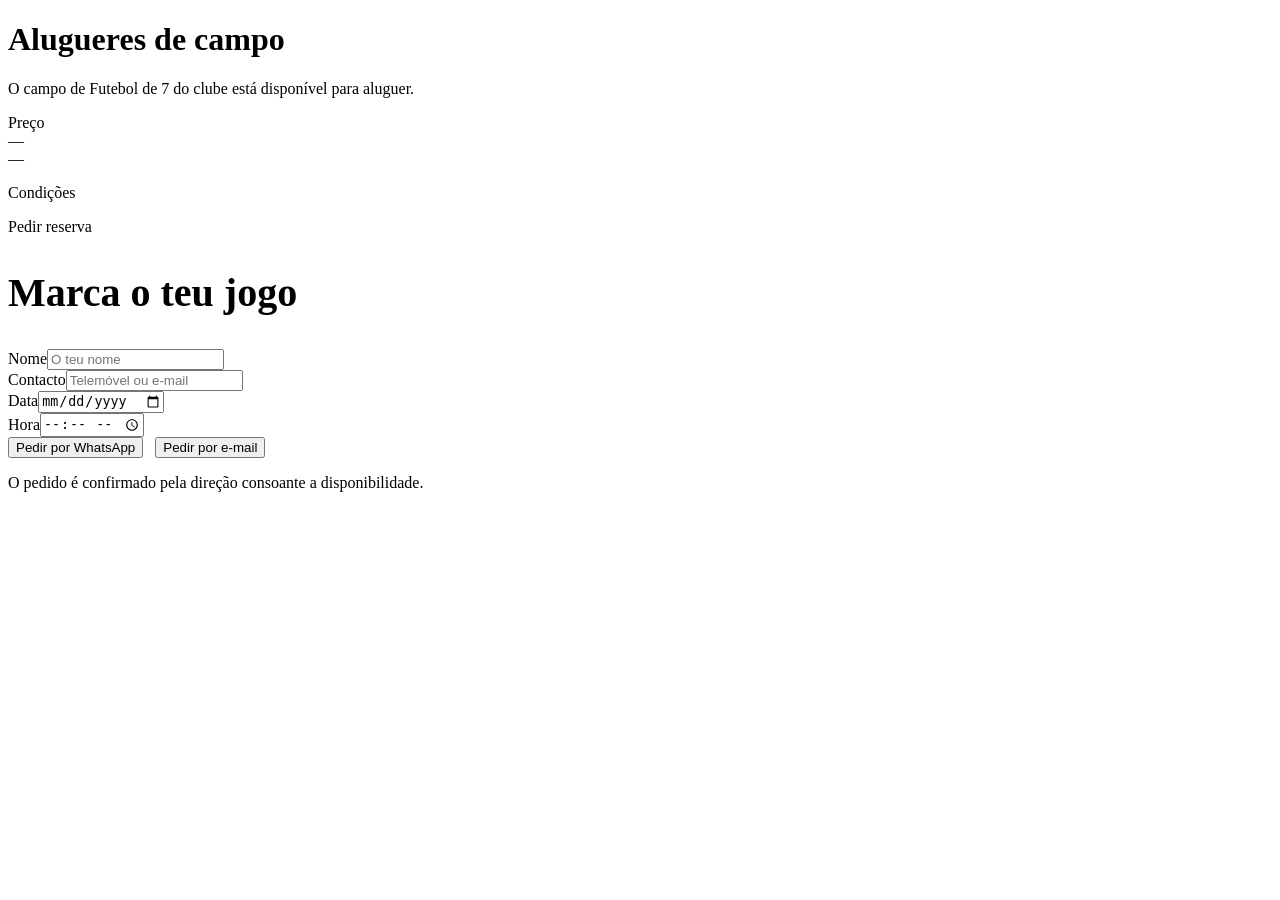
==== alugueres.html @ ec88fad2 "Site inicial do ADC Sanguedo" ====
<!DOCTYPE html>
<html lang="pt-PT">
<head>
<meta charset="UTF-8" />
<meta name="viewport" content="width=device-width, initial-scale=1.0" />
<title>Alugueres de Campo (Fut 7) — ADC Sanguedo</title>
<meta name="description" content="Aluga o campo de Futebol de 7 da ADC Sanguedo. Marca o teu horário." />
<meta http-equiv="Content-Security-Policy" content="default-src 'self'; base-uri 'self'; object-src 'none'; script-src 'self'; style-src 'self' 'unsafe-inline' https://fonts.googleapis.com; font-src 'self' https://fonts.gstatic.com; img-src 'self' data:; connect-src 'self'; form-action 'self'; upgrade-insecure-requests" />
<meta name="referrer" content="strict-origin-when-cross-origin" />
<link rel="preconnect" href="https://fonts.googleapis.com" />
<link rel="preconnect" href="https://fonts.gstatic.com" crossorigin />
<link href="https://fonts.googleapis.com/css2?family=Barlow+Condensed:wght@500;600;700&family=Newsreader:opsz,wght@6..72,400;6..72,500;6..72,600&display=swap" rel="stylesheet" />
<link rel="stylesheet" href="css/style.css" />
</head>
<body data-page="alugueres">
<header data-site-nav></header>
<main>
  <header class="pagehead">
    <div class="bar stripes"></div>
    <div class="wrap"><h1>Alugueres de campo</h1><p id="alugIntro">O campo de Futebol de 7 do clube está disponível para aluguer.</p></div>
  </header>
  <section class="section">
    <div class="wrap">
      <div class="alug">
        <div>
          <div class="alug__price">
            <div class="sub">Preço</div>
            <div class="big" id="alugPreco">—</div>
            <div class="sub" id="alugHorario">—</div>
          </div>
          <p class="eyebrow">Condições</p>
          <ul id="alugCond"></ul>
        </div>
        <div>
          <p class="eyebrow">Pedir reserva</p>
          <h2 class="section-title" style="font-size:clamp(28px,4vw,40px)">Marca o teu jogo</h2>
          <div class="form" style="margin-top:24px">
            <input type="text" id="aHp" name="website" tabindex="-1" autocomplete="off" aria-hidden="true" style="position:absolute;left:-9999px;width:1px;height:1px;opacity:0" />
            <div class="field"><label for="aNome">Nome</label><input id="aNome" maxlength="80" placeholder="O teu nome" /></div>
            <div class="field"><label for="aTel">Contacto</label><input id="aTel" maxlength="40" placeholder="Telemóvel ou e-mail" /></div>
            <div class="row2">
              <div class="field"><label for="aData">Data</label><input type="date" id="aData" /></div>
              <div class="field"><label for="aHora">Hora</label><input type="time" id="aHora" /></div>
            </div>
            <div style="display:flex;flex-wrap:wrap;gap:12px">
              <button class="btn btn--solid" id="alugWa">Pedir por WhatsApp</button>
              <button class="btn btn--ghost" id="alugMail">Pedir por e-mail</button>
            </div>
            <p class="cart__note" style="text-align:left">O pedido é confirmado pela direção consoante a disponibilidade.</p>
          </div>
        </div>
      </div>
    </div>
  </section>
</main>
<footer data-site-footer></footer>
<script src="js/config.js" defer></script>
<script src="js/site.js" defer></script>
<script src="js/pages.js" defer></script>
</body>
</html>
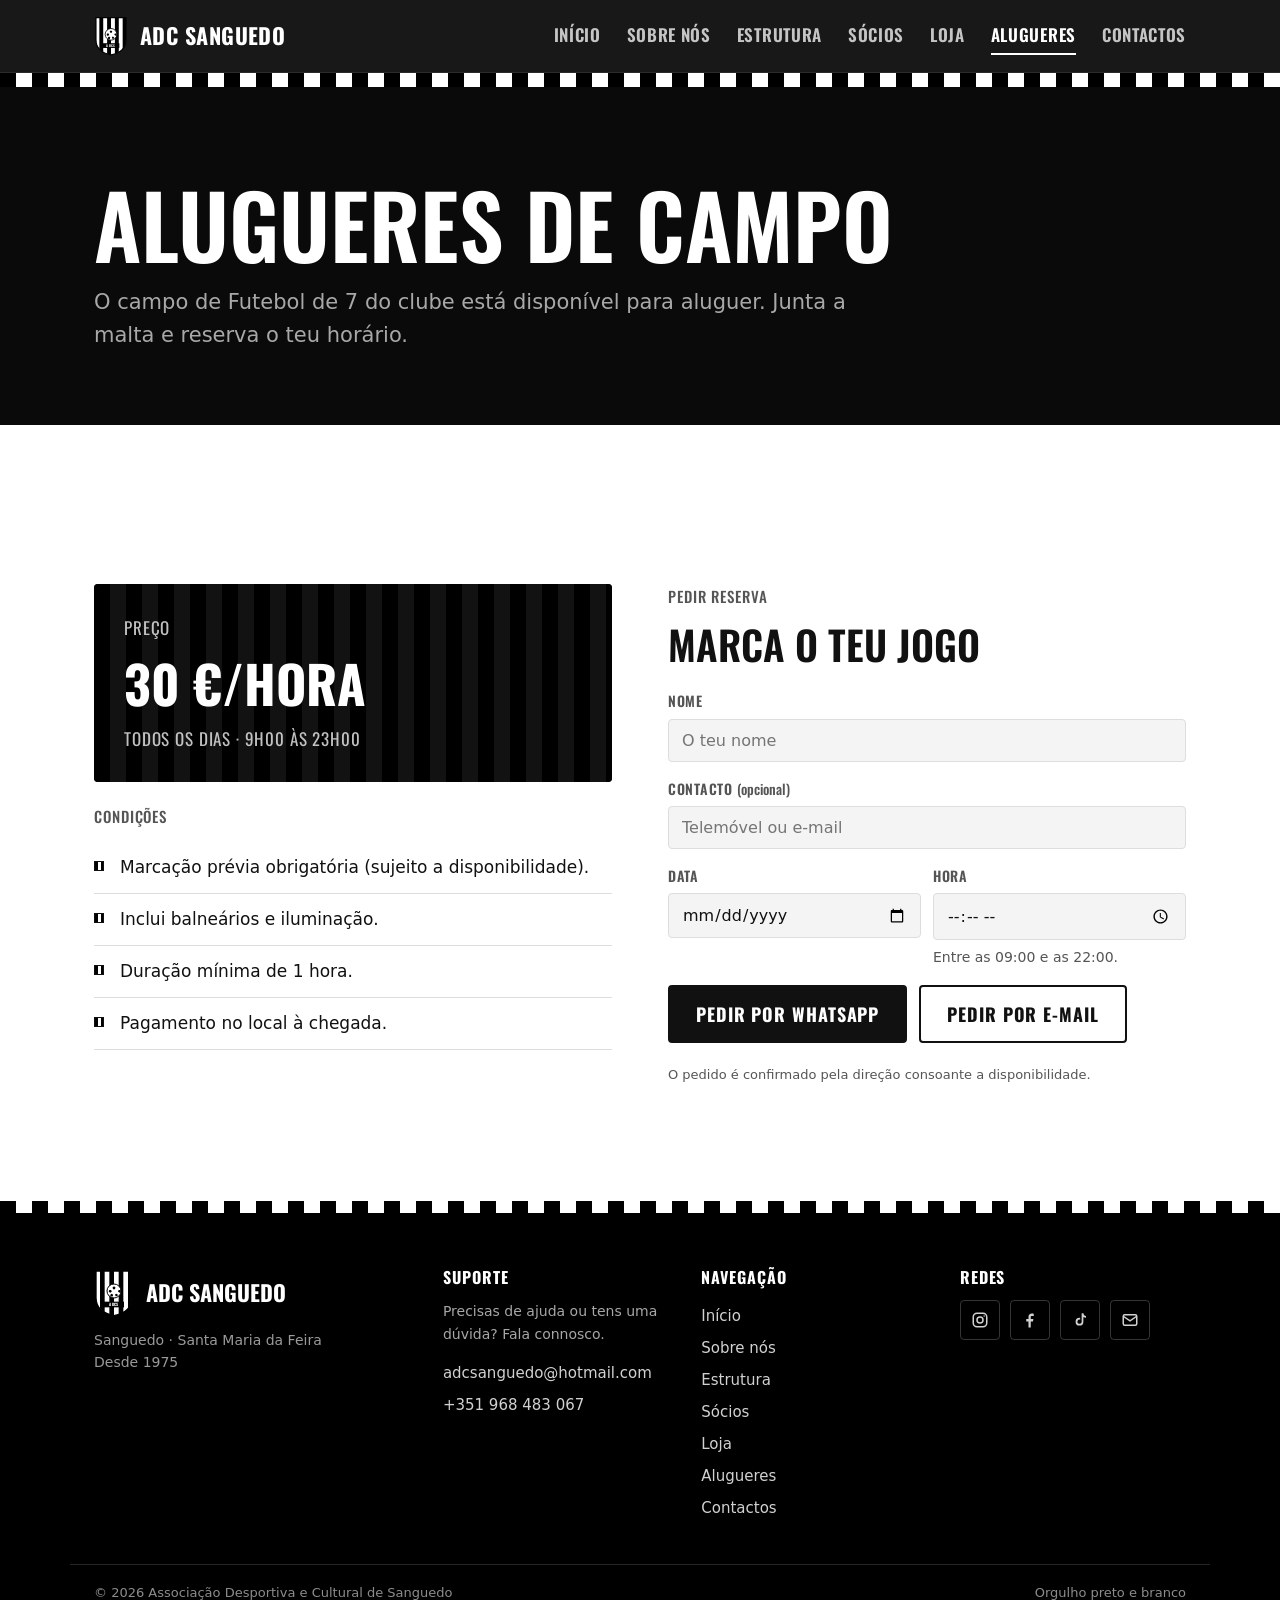
==== commit 77c25e70: "Nova versão do site: correções, página de sócios e visual preto e branco - Corrige bugs: jogos passa" ====
--- a/alugueres.html
+++ b/alugueres.html
@@ -3,19 +3,19 @@
 <head>
 <meta charset="UTF-8" />
 <meta name="viewport" content="width=device-width, initial-scale=1.0" />
-<title>Alugueres de Campo (Fut 7) — ADC Sanguedo</title>
+<title>Alugueres de Campo (Fut 7) | ADC Sanguedo</title>
 <meta name="description" content="Aluga o campo de Futebol de 7 da ADC Sanguedo. Marca o teu horário." />
-<meta http-equiv="Content-Security-Policy" content="default-src 'self'; base-uri 'self'; object-src 'none'; script-src 'self'; style-src 'self' 'unsafe-inline' https://fonts.googleapis.com; font-src 'self' https://fonts.gstatic.com; img-src 'self' data:; connect-src 'self'; form-action 'self'; upgrade-insecure-requests" />
+<meta http-equiv="Content-Security-Policy" content="default-src 'self'; base-uri 'self'; object-src 'none'; script-src 'self'; style-src 'self'; font-src 'self'; img-src 'self' data:; connect-src 'self'; form-action 'self'; upgrade-insecure-requests" />
 <meta name="referrer" content="strict-origin-when-cross-origin" />
-<link rel="preconnect" href="https://fonts.googleapis.com" />
-<link rel="preconnect" href="https://fonts.gstatic.com" crossorigin />
-<link href="https://fonts.googleapis.com/css2?family=Barlow+Condensed:wght@500;600;700&family=Newsreader:opsz,wght@6..72,400;6..72,500;6..72,600&display=swap" rel="stylesheet" />
-<link rel="stylesheet" href="css/style.css" />
+<link rel="icon" href="favicon.svg" type="image/svg+xml" />
+<link rel="preload" href="fonts/oswald-var.woff2" as="font" type="font/woff2" crossorigin />
+<link rel="stylesheet" href="css/style.css?v=11" />
 </head>
 <body data-page="alugueres">
 <header data-site-nav></header>
+<noscript><nav class="nav-nojs" aria-label="Principal"><a href="index.html">Início</a><a href="sobre.html">Sobre nós</a><a href="estrutura.html">Estrutura</a><a href="socios.html">Sócios</a><a href="loja.html">Loja</a><a href="alugueres.html">Alugueres</a><a href="contactos.html">Contactos</a></nav></noscript>
 <main>
-  <header class="pagehead">
+  <header class="pagehead on-dark">
     <div class="bar stripes"></div>
     <div class="wrap"><h1>Alugueres de campo</h1><p id="alugIntro">O campo de Futebol de 7 do clube está disponível para aluguer.</p></div>
   </header>
@@ -23,39 +23,39 @@
     <div class="wrap">
       <div class="alug">
         <div>
-          <div class="alug__price">
+          <div class="alug__price stripes">
             <div class="sub">Preço</div>
-            <div class="big" id="alugPreco">—</div>
-            <div class="sub" id="alugHorario">—</div>
+            <div class="big" id="alugPreco"></div>
+            <div class="sub" id="alugHorario"></div>
           </div>
           <p class="eyebrow">Condições</p>
           <ul id="alugCond"></ul>
         </div>
         <div>
           <p class="eyebrow">Pedir reserva</p>
-          <h2 class="section-title" style="font-size:clamp(28px,4vw,40px)">Marca o teu jogo</h2>
-          <div class="form" style="margin-top:24px">
-            <input type="text" id="aHp" name="website" tabindex="-1" autocomplete="off" aria-hidden="true" style="position:absolute;left:-9999px;width:1px;height:1px;opacity:0" />
-            <div class="field"><label for="aNome">Nome</label><input id="aNome" maxlength="80" placeholder="O teu nome" /></div>
-            <div class="field"><label for="aTel">Contacto</label><input id="aTel" maxlength="40" placeholder="Telemóvel ou e-mail" /></div>
+          <h2 class="section-title section-title--sm">Marca o teu jogo</h2>
+          <form class="form form--gap" id="alugForm">
+            <div class="field"><label for="aNome">Nome</label><input id="aNome" maxlength="80" autocomplete="name" placeholder="O teu nome" required /></div>
+            <div class="field"><label for="aTel">Contacto <span class="opt">(opcional)</span></label><input id="aTel" maxlength="40" autocomplete="tel" placeholder="Telemóvel ou e-mail" /></div>
             <div class="row2">
-              <div class="field"><label for="aData">Data</label><input type="date" id="aData" /></div>
-              <div class="field"><label for="aHora">Hora</label><input type="time" id="aHora" /></div>
+              <div class="field"><label for="aData">Data</label><input type="date" id="aData" required /></div>
+              <div class="field"><label for="aHora">Hora</label><input type="time" id="aHora" aria-describedby="aHoraAjuda" required /><small class="field__help" id="aHoraAjuda"></small></div>
             </div>
-            <div style="display:flex;flex-wrap:wrap;gap:12px">
-              <button class="btn btn--solid" id="alugWa">Pedir por WhatsApp</button>
-              <button class="btn btn--ghost" id="alugMail">Pedir por e-mail</button>
+            <div class="form__btns">
+              <button type="submit" class="btn btn--solid" value="whatsapp">Pedir por WhatsApp</button>
+              <button type="submit" class="btn btn--ghost" value="email">Pedir por e-mail</button>
             </div>
-            <p class="cart__note" style="text-align:left">O pedido é confirmado pela direção consoante a disponibilidade.</p>
-          </div>
+            <p class="form__msg" id="alugMsg" role="status" hidden></p>
+            <p class="cart__note form__note">O pedido é confirmado pela direção consoante a disponibilidade.</p>
+          </form>
         </div>
       </div>
     </div>
   </section>
 </main>
 <footer data-site-footer></footer>
-<script src="js/config.js" defer></script>
-<script src="js/site.js" defer></script>
-<script src="js/pages.js" defer></script>
+<script src="js/config.js?v=11" defer></script>
+<script src="js/site.js?v=11" defer></script>
+<script src="js/pages.js?v=11" defer></script>
 </body>
 </html>
--- a/css/style.css
+++ b/css/style.css
@@ -0,0 +1,486 @@
+/* ============================================================
+   0. FONTES
+   ============================================================ */
+@font-face {
+  font-family: "Oswald"; font-style: normal; font-weight: 200 700; font-display: swap;
+  src: url(../fonts/oswald-var.woff2) format("woff2-variations"),
+       url(../fonts/oswald-var.woff2) format("woff2");
+}
+
+/* ============================================================
+   1. CORES E LETRAS  (muda aqui as cores do clube)
+   ============================================================ */
+:root {
+  --bg:        #FFFFFF;   /* fundo da página */
+  --surface:   #F4F4F4;   /* secções alternadas e campos */
+  --fg:        #111111;   /* texto principal */
+  --muted:     #555555;   /* texto secundário */
+  --line:      #DDDDDD;   /* linhas finas */
+  --stripe-a:  #000000;   /* lista escura */
+  --stripe-b:  #FFFFFF;   /* lista clara */
+  --band:      #000000;   /* faixas pretas */
+  --band-fg:   #FFFFFF;   /* texto sobre faixa preta */
+  --ink:       #0A0A0A;   /* blocos pretos (menu, topo, destaques) — iguais no modo escuro */
+  --ink-2:     #171717;
+  --ink-fg:    #FFFFFF;
+  --ink-muted: #A8A8A8;
+  --ink-line:  #2C2C2C;
+  --radius:    4px;
+  --maxw:      1140px;
+  --font-head: "Oswald", "Arial Narrow", Arial, sans-serif;
+  --font-body: system-ui, -apple-system, "Segoe UI", Roboto, "Helvetica Neue", Arial, sans-serif;
+  color-scheme: light dark;
+}
+/* Modo escuro */
+@media (prefers-color-scheme: dark) {
+  :root:not([data-theme="light"]) {
+    --bg: #111111; --surface: #1B1B1B; --fg: #F2F2F2; --muted: #AAAAAA;
+    --line: #2E2E2E; --stripe-a: #F2F2F2; --stripe-b: #1B1B1B;
+    --band: #F2F2F2; --band-fg: #111111;
+  }
+}
+:root[data-theme="dark"] {
+  --bg: #111111; --surface: #1B1B1B; --fg: #F2F2F2; --muted: #AAAAAA;
+  --line: #2E2E2E; --stripe-a: #F2F2F2; --stripe-b: #1B1B1B;
+  --band: #F2F2F2; --band-fg: #111111;
+}
+
+/* ============================================================
+   2. BASE
+   ============================================================ */
+*, *::before, *::after { box-sizing: border-box; }
+html { scroll-behavior: smooth; scroll-padding-top: 76px; }
+body {
+  margin: 0;
+  background: var(--bg);
+  color: var(--fg);
+  font-family: var(--font-body);
+  font-size: 17px;
+  line-height: 1.6;
+  -webkit-font-smoothing: antialiased;
+}
+img { max-width: 100%; display: block; }
+a { color: inherit; }
+[hidden] { display: none !important; }
+h1, h2, h3 {
+  font-family: var(--font-head);
+  font-weight: 600;
+  line-height: 1.1;
+  margin: 0;
+}
+.wrap { max-width: var(--maxw); margin: 0 auto; padding: 0 24px; }
+.section { padding: clamp(64px, 9vw, 120px) 0; }
+.section--alt { background: var(--surface); }
+.section--alt .spon, .section--alt .social-tile { background: var(--bg); }
+.eyebrow {
+  font-family: var(--font-head);
+  font-weight: 500; font-size: 15px; letter-spacing: .06em;
+  text-transform: uppercase; color: var(--muted); margin: 0 0 14px;
+}
+.section-title { font-size: clamp(34px, 5.5vw, 62px); text-transform: uppercase; }
+.section-title--sm { font-size: clamp(28px, 4vw, 40px); }
+.lead { font-size: clamp(19px, 2.2vw, 22px); color: var(--muted); max-width: 62ch; }
+.lead--gap { margin-top: 18px; }
+
+/* Motivo de listas reutilizável */
+.stripes {
+  background-image: repeating-linear-gradient(
+    90deg, var(--stripe-a) 0 var(--sw,18px),
+    var(--stripe-b) var(--sw,18px) calc(var(--sw,18px)*2));
+}
+
+/* ============================================================
+   3. NAVEGAÇÃO
+   ============================================================ */
+.nav {
+  position: sticky; top: 0; z-index: 50;
+  background: color-mix(in srgb, var(--bg) 88%, transparent);
+  backdrop-filter: blur(10px);
+  border-bottom: 1px solid var(--line);
+}
+.nav__in { display: flex; align-items: center; gap: 20px; height: 72px; }
+.brand { display: flex; align-items: center; gap: 12px; text-decoration: none; margin-right: auto; }
+.brand svg, .brand img { width: 34px; height: 40px; flex: none; object-fit: contain; }
+.brand b { font-family: var(--font-head); font-weight: 700; font-size: 22px; letter-spacing: .02em; text-transform: uppercase; }
+.nav__links { display: flex; gap: 26px; }
+.nav__links a {
+  font-family: var(--font-head); font-weight: 600;
+  font-size: 17px; letter-spacing: .04em; text-transform: uppercase;
+  text-decoration: none; color: var(--fg); opacity: .8;
+  padding: 4px 0; border-bottom: 2px solid transparent; transition: .18s;
+}
+.nav__links a:hover, .nav__links a.is-active { opacity: 1; border-color: var(--fg); }
+.nav__cart {
+  font-family: var(--font-head); font-weight: 600; font-size: 16px;
+  text-transform: uppercase; letter-spacing: .04em;
+  background: var(--fg); color: var(--bg); border: none; cursor: pointer;
+  padding: 9px 16px; border-radius: var(--radius); display: inline-flex; gap: 8px; align-items: center;
+}
+.nav__cart span:last-child { background: var(--bg); color: var(--fg); border-radius: 99px; min-width: 20px; height: 20px; font-size: 13px; display: grid; place-items: center; padding: 0 5px; }
+.nav__burger { display: none; background: none; border: none; color: var(--fg); cursor: pointer; padding: 6px; }
+
+/* Menu de recurso para quem tem o JavaScript desligado */
+.nav-nojs { display: flex; flex-wrap: wrap; gap: 8px 22px; padding: 16px 24px; border-bottom: 1px solid var(--line); font-family: var(--font-head); font-weight: 600; text-transform: uppercase; }
+
+/* ============================================================
+   4. HERO
+   ============================================================ */
+.hero { position: relative; overflow: hidden; border-bottom: 1px solid var(--line); }
+/* As listas ocupam toda a margem esquerda; o texto começa alinhado com o menu e as secções.
+   (50% - 546px = início do conteúdo do .wrap; menos os 64px de margem do texto) */
+.hero__grid { display: grid; grid-template-columns: max(300px, calc(50% - 610px)) 1fr; min-height: min(78vh, 680px); }
+.hero__crest {
+  position: relative; display: grid; place-items: center;
+  --sw: 22px; overflow: hidden;
+}
+.hero__crest > span { width: 100%; display: grid; place-items: center; }
+.hero__crest::after { content:""; position:absolute; inset:0; background: color-mix(in srgb, var(--stripe-a) 12%, transparent); }
+.hero__crest svg, .hero__crest img { width: 62%; max-width: 200px; height: auto; position: relative; z-index: 1; filter: drop-shadow(0 10px 30px rgba(0,0,0,.35)); }
+.hero__body { display: flex; flex-direction: column; justify-content: center; padding: clamp(32px, 6vw, 80px) 24px clamp(32px, 6vw, 80px) 64px; }
+.hero__kicker { font-family:var(--font-head); font-weight:600; letter-spacing:.06em; text-transform:uppercase; color:var(--muted); font-size:15px; margin-bottom:18px; }
+.hero h1 { font-size: clamp(40px, 8.5vw, 104px); text-transform: uppercase; }
+.hero h1 .l1 { display:block; font-weight:600; font-size:.44em; letter-spacing:.03em; color:var(--muted); }
+.hero h1 .l2 { display:block; }
+.hero__meta { margin: 26px 0 32px; display:flex; flex-wrap:wrap; gap: 10px 28px; font-family:var(--font-head); font-weight:600; text-transform:uppercase; letter-spacing:.05em; font-size:17px; }
+.hero__meta i { color: var(--muted); font-style: normal; }
+.hero__cta { display:flex; flex-wrap:wrap; gap:14px; }
+.btn {
+  font-family:var(--font-head); font-weight:700; font-size:18px;
+  text-transform:uppercase; letter-spacing:.05em; cursor:pointer;
+  padding:14px 26px; border-radius: var(--radius); text-decoration:none; display:inline-block; border:2px solid var(--fg); transition:.18s;
+}
+.btn--solid { background:var(--fg); color:var(--bg); }
+.btn--solid:hover { background:transparent; color:var(--fg); }
+.btn--ghost { background:transparent; color:var(--fg); }
+.btn--ghost:hover { background:var(--fg); color:var(--bg); }
+.btn:disabled { opacity:.4; cursor:not-allowed; pointer-events:none; }
+
+/* ============================================================
+   5. CARTÕES E VALORES
+   ============================================================ */
+.statcard { border:1px solid var(--line); border-radius:var(--radius); padding:28px; background:var(--bg); }
+.statcard + .statcard { margin-top:18px; }
+.statcard .n { font-family:var(--font-head); font-weight:700; font-size:54px; line-height:1; }
+.statcard .k { color:var(--muted); font-size:16px; margin-top:6px; }
+.values { list-style:none; padding:0; margin: 40px 0 0; display:grid; gap:2px; }
+.values li { display:flex; gap:16px; padding:18px 0; border-top:1px solid var(--line); }
+.values li:last-child { border-bottom:1px solid var(--line); }
+.values b { font-family:var(--font-head); font-weight:700; text-transform:uppercase; letter-spacing:.03em; min-width:130px; }
+
+/* ============================================================
+   6. LOJA
+   ============================================================ */
+.shop__grid { display:grid; grid-template-columns: repeat(auto-fit, minmax(280px,1fr)); gap:28px; margin-top:44px; }
+.product { border:1px solid var(--line); border-radius:var(--radius); overflow:hidden; background:var(--bg); display:flex; flex-direction:column; }
+.product__img { aspect-ratio: 4/3; background: color-mix(in srgb, var(--fg) 5%, var(--bg)); display:grid; place-items:center; border-bottom:1px solid var(--line); }
+.product__img svg { width:56%; height:auto; }
+.product__img img { width:100%; height:100%; object-fit:cover; }
+.product__b { padding:22px; display:flex; flex-direction:column; gap:14px; flex:1; }
+.product__b h3 { font-size:26px; text-transform:uppercase; }
+.product__b .desc { color:var(--muted); font-size:16px; margin:0; }
+.product__price { font-family:var(--font-head); font-weight:700; font-size:30px; }
+.field { display:flex; flex-direction:column; gap:6px; }
+.field label { font-family:var(--font-head); font-weight:600; text-transform:uppercase; letter-spacing:.05em; font-size:14px; color:var(--muted); }
+.field label .opt { text-transform:none; letter-spacing:0; font-weight:500; }
+.field__help { color:var(--muted); font-size:14px; }
+select, input, textarea {
+  font-family:inherit; font-size:16px; color:var(--fg);
+  background:var(--surface); border:1px solid var(--line); border-radius:var(--radius); padding:11px 13px; width:100%;
+}
+select:focus, input:focus, textarea:focus { outline:2px solid var(--fg); outline-offset:1px; border-color:var(--fg); }
+.row2 { display:grid; grid-template-columns:1fr 1fr; gap:12px; }
+.perso { border-top:1px dashed var(--line); padding-top:14px; }
+.product .btn { width:100%; text-align:center; margin-top:auto; }
+
+/* Carrinho (gaveta lateral) */
+.overlay { position:fixed; inset:0; background:rgba(0,0,0,.5); opacity:0; visibility:hidden; transition:.25s; z-index:80; }
+.overlay.open { opacity:1; visibility:visible; }
+.cart {
+  position:fixed; top:0; right:0; height:100%; width:min(420px,100%); background:var(--bg);
+  z-index:90; transform:translateX(100%); visibility:hidden; transition:transform .3s cubic-bezier(.4,0,.2,1), visibility .3s;
+  display:flex; flex-direction:column; box-shadow:-20px 0 50px rgba(0,0,0,.2);
+}
+.cart.open { transform:translateX(0); visibility:visible; transition:transform .3s cubic-bezier(.4,0,.2,1), visibility 0s; }
+.cart__head { --sw:14px; color:var(--band-fg); padding:22px 24px; display:flex; justify-content:space-between; align-items:center; position:relative; }
+.cart__head::before { content:""; position:absolute; inset:0; background:var(--band); opacity:.92; }
+.cart__head h2, .cart__head button { position:relative; z-index:1; color:var(--band-fg); }
+.cart__head h2 { font-size:24px; text-transform:uppercase; }
+.cart__head button { background:none; border:none; cursor:pointer; font-size:20px; padding:4px 8px; }
+.cart__items { flex:1; overflow-y:auto; padding:10px 24px; }
+.cart__empty { color:var(--muted); text-align:center; padding:60px 20px; }
+.citem { display:flex; gap:14px; padding:18px 0; border-bottom:1px solid var(--line); }
+.citem__thumb { width:56px; height:56px; flex:none; border:1px solid var(--line); border-radius:var(--radius); display:grid; place-items:center; overflow:hidden; }
+.citem__thumb svg { width:80%; }
+.citem__thumb img { width:100%; height:100%; object-fit:cover; }
+.citem__info { flex:1; font-size:15px; }
+.citem__info b { font-family:var(--font-head); font-size:18px; text-transform:uppercase; display:block; }
+.citem__info span { color:var(--muted); }
+.citem__x { background:none; border:none; color:var(--muted); cursor:pointer; font-size:20px; align-self:flex-start; }
+.cart__foot { border-top:1px solid var(--line); padding:22px 24px; }
+.cart__total { display:flex; justify-content:space-between; align-items:baseline; margin-bottom:16px; font-family:var(--font-head); text-transform:uppercase; }
+.cart__total b { font-size:30px; }
+.cart__foot .btn { display:block; width:100%; text-align:center; margin-bottom:10px; }
+.cart__note { font-size:13px; color:var(--muted); text-align:center; margin:6px 0 0; }
+
+/* ============================================================
+   7. CALENDÁRIO
+   ============================================================ */
+.fixtures { border:1px solid var(--line); border-radius:var(--radius); overflow:hidden; }
+.fx { display:grid; grid-template-columns: 78px 1fr auto; gap:18px; align-items:center; padding:18px 22px; border-top:1px solid var(--line); }
+.fx:first-child { border-top:none; }
+.fixtures__more { margin-top:20px; }
+.fx--empty { display:block; margin:0; color:var(--muted); }
+.fx__date { text-align:center; font-family:var(--font-head); line-height:1; }
+.fx__date .d { font-weight:700; font-size:30px; }
+.fx__date .m { text-transform:uppercase; color:var(--muted); font-size:14px; letter-spacing:.08em; }
+.fx__main b { font-family:var(--font-head); font-weight:700; font-size:21px; text-transform:uppercase; display:block; }
+.fx__main span { color:var(--muted); font-size:15px; }
+.fx__ha { font-family:var(--font-head); font-weight:700; text-transform:uppercase; font-size:14px; letter-spacing:.06em; padding:5px 12px; border-radius:99px; border:1.5px solid var(--fg); }
+.fx__ha.casa { background:var(--fg); color:var(--bg); }
+
+/* ============================================================
+   8. CONTACTOS E FORMULÁRIOS
+   ============================================================ */
+.contact__grid { display:grid; grid-template-columns:1fr 1fr; gap:clamp(32px,5vw,64px); }
+.info__row { display:flex; gap:16px; padding:20px 0; border-bottom:1px solid var(--line); }
+.info__row:first-of-type { border-top:1px solid var(--line); }
+.info__row .k { font-family:var(--font-head); font-weight:700; text-transform:uppercase; letter-spacing:.04em; min-width:120px; color:var(--muted); }
+.info__row a { color:var(--fg); text-decoration:none; border-bottom:1px solid var(--fg); }
+.socials { display:flex; gap:14px; margin-top:26px; }
+.socials a { width:44px; height:44px; border:1px solid var(--line); border-radius:var(--radius); display:grid; place-items:center; color:var(--fg); transition:.18s; }
+.socials a svg { width:22px; height:22px; }
+.socials a:hover { background:var(--fg); color:var(--bg); }
+.form { display:grid; gap:16px; }
+.form--gap { margin-top:24px; }
+.form__btns { display:flex; flex-wrap:wrap; gap:12px; }
+.form__note { text-align:left; }
+.form__msg { margin:0; padding:12px 14px; border-left:3px solid var(--fg); background:var(--surface); font-size:15px; }
+.form__msg a { color:var(--fg); }
+
+/* ============================================================
+   9. RODAPÉ
+   ============================================================ */
+.footer { background:var(--band); color:var(--band-fg); }
+.footer__top { --sw:16px; height:12px; }
+.footer small { color:color-mix(in srgb, var(--band-fg) 60%, transparent); font-size:14px; }
+.footer__grid { display:grid; grid-template-columns:1.4fr 1fr 1fr 1fr; gap:32px; padding-top:56px; padding-bottom:40px; }
+.footer__col h2 { font-family:var(--font-head); font-weight:700; text-transform:uppercase; letter-spacing:.06em; font-size:16px; margin:0 0 14px; color:var(--band-fg); }
+.footer__col a { display:block; color:var(--band-fg); text-decoration:none; opacity:.82; padding:4px 0; font-size:15px; }
+.footer__col a:hover { opacity:1; }
+.footer__help { color:color-mix(in srgb,var(--band-fg) 65%,transparent); font-size:14px; margin:0 0 12px; }
+.footer__brand { display:flex; align-items:center; gap:12px; }
+.footer__brand svg, .footer__brand img { width:40px; height:auto; }
+.footer__brand b { font-family:var(--font-head); font-size:22px; text-transform:uppercase; }
+.footer__brand-col small { color:color-mix(in srgb,var(--band-fg) 60%,transparent); display:block; margin-top:12px; }
+.footer__social { display:flex; gap:10px; }
+.footer__social a { width:40px; height:40px; border:1px solid color-mix(in srgb,var(--band-fg) 25%,transparent); border-radius:var(--radius); display:grid; place-items:center; padding:0; }
+.footer__social svg { width:18px; height:18px; }
+.footer__bar { display:flex; justify-content:space-between; gap:12px; padding-top:18px; padding-bottom:18px; border-top:1px solid color-mix(in srgb,var(--band-fg) 15%,transparent); }
+.footer__bar small { color:color-mix(in srgb,var(--band-fg) 55%,transparent); font-size:13px; }
+
+/* ============================================================
+   10. PÁGINAS INTERIORES
+   ============================================================ */
+/* Cabeçalho das páginas interiores */
+.pagehead { border-bottom:1px solid var(--line); position:relative; overflow:hidden; }
+.pagehead .wrap { padding-top:clamp(48px,7vw,88px); padding-bottom:clamp(40px,6vw,72px); position:relative; z-index:1; }
+.pagehead .bar { height:14px; --sw:16px; }
+.pagehead h1 { font-size:clamp(40px,8vw,88px); text-transform:uppercase; }
+.pagehead p { color:var(--muted); max-width:60ch; margin:14px 0 0; font-size:clamp(18px,2.2vw,21px); }
+
+/* Home: história curta */
+.home-hist { display:grid; grid-template-columns:1.3fr 1fr; gap:clamp(32px,5vw,64px); align-items:center; }
+.home-hist .more { margin-top:22px; }
+
+/* PATROCÍNIOS */
+.spon-grid { display:grid; grid-template-columns:repeat(auto-fill,minmax(200px,1fr)); gap:18px; margin-top:40px; }
+.spon { border:1px solid var(--line); border-radius:var(--radius); min-height:120px; display:grid; place-items:center; text-align:center; padding:24px; text-decoration:none; color:var(--fg); background:var(--bg); transition:.18s; }
+.spon:hover { border-color:var(--fg); }
+.spon__logo { max-width:100%; max-height:72px; width:auto; object-fit:contain; }
+.spon__name { font-family:var(--font-head); font-weight:600; text-transform:uppercase; letter-spacing:.04em; font-size:18px; }
+.spon--empty { border-style:dashed; color:var(--muted); }
+.spon--cta { --sw:14px; color:var(--band-fg); position:relative; overflow:hidden; border:none; }
+.spon--cta::before { content:""; position:absolute; inset:0; background:var(--band); opacity:.92; }
+.spon--cta .spon__name { position:relative; z-index:1; color:var(--band-fg); }
+
+/* REDES */
+.social-grid { display:grid; grid-template-columns:repeat(4,1fr); gap:16px; margin-top:40px; }
+.social-tile { border:1px solid var(--line); border-radius:var(--radius); padding:26px 16px; display:flex; flex-direction:column; align-items:center; gap:12px; text-decoration:none; color:var(--fg); background:var(--bg); transition:.18s; }
+.social-tile:hover { border-color:var(--fg); transform:translateY(-2px); }
+.social-tile svg { width:30px; height:30px; }
+.social-tile span { font-family:var(--font-head); font-weight:600; text-transform:uppercase; letter-spacing:.05em; }
+
+/* ESTRUTURA */
+.partnav { display:flex; flex-wrap:wrap; gap:10px; margin-top:36px; }
+.partnav a { font-family:var(--font-head); font-weight:600; text-transform:uppercase; letter-spacing:.04em; text-decoration:none; color:var(--fg); border:1.5px solid var(--fg); border-radius:99px; padding:8px 18px; transition:.18s; }
+.partnav a:hover { background:var(--fg); color:var(--bg); }
+.part { padding-top:clamp(48px,7vw,80px); }
+.part__num { font-family:var(--font-head); font-weight:700; color:var(--muted); letter-spacing:.06em; text-transform:uppercase; font-size:15px; }
+.part h2 { font-size:clamp(32px,5vw,54px); text-transform:uppercase; margin:6px 0 14px; }
+.part__sub { text-transform:uppercase; margin:40px 0 6px; }
+.esc-grid { display:grid; grid-template-columns:repeat(auto-fill,minmax(150px,1fr)); gap:14px; margin-top:28px; }
+.esc { border:1px solid var(--line); border-radius:var(--radius); padding:20px; background:var(--bg); }
+.esc b { font-family:var(--font-head); font-weight:700; font-size:22px; text-transform:uppercase; display:block; }
+.esc span { color:var(--muted); font-family:var(--font-head); letter-spacing:.05em; }
+.facto-grid { display:grid; grid-template-columns:repeat(auto-fit,minmax(200px,1fr)); gap:16px; margin-top:24px; }
+.facto { border:1px solid var(--line); border-radius:var(--radius); padding:22px; background:var(--bg); }
+.facto .k { font-family:var(--font-head); font-weight:600; text-transform:uppercase; letter-spacing:.05em; color:var(--muted); font-size:14px; display:block; margin-bottom:6px; }
+.facto .v { font-family:var(--font-head); font-weight:700; font-size:21px; }
+
+/* ALUGUERES */
+.alug { display:grid; grid-template-columns:1fr 1fr; gap:clamp(32px,5vw,56px); margin-top:44px; align-items:start; }
+.alug__price { --sw:16px; color:var(--band-fg); position:relative; overflow:hidden; border-radius:var(--radius); padding:30px; margin-bottom:22px; }
+.alug__price::before { content:""; position:absolute; inset:0; background:var(--band); opacity:.93; }
+.alug__price > * { position:relative; z-index:1; }
+.alug__price .big { font-family:var(--font-head); font-weight:700; font-size:clamp(34px,5vw,52px); text-transform:uppercase; }
+.alug__price .sub { color:color-mix(in srgb, var(--band-fg) 75%, transparent); font-family:var(--font-head); text-transform:uppercase; letter-spacing:.05em; }
+.alug ul { list-style:none; padding:0; margin:0; }
+.alug ul li { padding:12px 0 12px 26px; border-bottom:1px solid var(--line); position:relative; }
+.alug ul li::before { content:""; position:absolute; left:0; top:19px; width:10px; height:10px; background-image:repeating-linear-gradient(90deg,var(--stripe-a) 0 3px,var(--stripe-b) 3px 6px); border:1px solid var(--fg); }
+
+/* SÓCIOS */
+.quota-grid { display:grid; grid-template-columns:repeat(auto-fit,minmax(220px,1fr)); gap:16px; margin-top:32px; }
+.quota, .pag { border:1px solid var(--line); border-radius:var(--radius); padding:22px; background:var(--bg); display:flex; flex-direction:column; gap:4px; }
+.quota .k, .pag .k { font-family:var(--font-head); font-weight:500; text-transform:uppercase; letter-spacing:.05em; color:var(--muted); font-size:14px; }
+.quota .v { font-family:var(--font-head); font-weight:700; font-size:clamp(28px,4vw,38px); line-height:1.1; }
+.quota .d, .pag .d { color:var(--muted); font-size:15px; }
+.socios { display:grid; grid-template-columns:1fr 1fr; gap:clamp(32px,5vw,56px); align-items:start; }
+.passos { list-style:none; counter-reset:passo; padding:0; margin:28px 0 36px; display:grid; gap:18px; }
+.passos li { counter-increment:passo; display:grid; grid-template-columns:44px 1fr; column-gap:14px; }
+.passos li::before { content:counter(passo); grid-row:span 2; width:44px; height:44px; border-radius:99px; background:var(--fg); color:var(--bg); display:grid; place-items:center; font-family:var(--font-head); font-weight:700; font-size:20px; }
+.passos b { font-family:var(--font-head); font-weight:600; text-transform:uppercase; font-size:19px; }
+.passos span { color:var(--muted); }
+.pagamentos { display:grid; gap:12px; }
+.pag .v { font-weight:600; word-break:break-word; }
+.pag__copy { align-self:flex-start; margin-top:8px; font-family:var(--font-head); font-weight:600; text-transform:uppercase; letter-spacing:.04em; font-size:14px; background:none; color:var(--fg); border:1.5px solid var(--fg); border-radius:var(--radius); padding:5px 12px; cursor:pointer; }
+.pag__copy:hover { background:var(--fg); color:var(--bg); }
+.pag__nota { margin:0; color:var(--muted); font-size:15px; }
+@media (max-width:820px){ .socios { grid-template-columns:1fr; } }
+
+/* SOBRE / prosa longa */
+.prose { max-width:70ch; }
+.prose p { margin:0 0 20px; }
+.prose h3 { font-size:28px; text-transform:uppercase; margin:36px 0 12px; }
+
+/* ============================================================
+   11. RESPONSIVO
+   ============================================================ */
+/* O menu completo (6 links + carrinho) precisa de ~980px; abaixo disso passa a hambúrguer */
+@media (max-width: 980px) {
+  .nav__links {
+    position: absolute; top: 72px; left:0; right:0; flex-direction: column; gap:0;
+    background: var(--bg); border-bottom:1px solid var(--line);
+    transform: scaleY(0); transform-origin: top; visibility: hidden; transition: transform .2s, visibility .2s;
+  }
+  .nav__links.open { transform: scaleY(1); visibility: visible; }
+  .nav__links a { padding:16px 24px; border-bottom:1px solid var(--line); }
+  .nav__burger { display:block; }
+}
+@media (max-width: 860px) {
+  .hero__grid { grid-template-columns: 1fr; }
+  .hero__body { padding: 40px 24px 48px; }
+  .hero__crest { min-height: 220px; }
+  .hero__crest svg, .hero__crest img { max-width: 150px; }
+  .contact__grid { grid-template-columns: 1fr; }
+}
+@media (max-width:820px){
+  .home-hist, .alug { grid-template-columns:1fr; }
+  .footer__grid { grid-template-columns:1fr 1fr; }
+  .footer__bar { flex-direction:column; }
+}
+@media (max-width:640px){ .social-grid{ grid-template-columns:repeat(2,1fr); } }
+@media (max-width:440px){
+  .nav__in { gap:12px; }
+  .brand b { font-size:19px; white-space:nowrap; }
+  .nav__cart { padding:8px 10px; }
+}
+.nav__cart-ico { display:none; }
+@media (max-width:380px){
+  .nav__cart-txt { display:none; }
+  .brand b { font-size:17px; }
+  .nav__cart-ico { display:block; }
+}
+@media (max-width:520px){ .footer__grid{ grid-template-columns:1fr; } }
+
+/* ============================================================
+   12. ANIMAÇÃO
+   ============================================================ */
+/* Entrada orquestrada do herói (um só momento) */
+@keyframes rise { from { opacity:0; transform: translateY(18px); } to { opacity:1; transform:none; } }
+.hero__body > * { animation: rise .7s cubic-bezier(.2,.7,.2,1) both; }
+.hero__body > *:nth-child(2){ animation-delay:.08s; }
+.hero__body > *:nth-child(3){ animation-delay:.16s; }
+.hero__body > *:nth-child(4){ animation-delay:.24s; }
+
+/* Respeitar quem prefere menos animação */
+@media (prefers-reduced-motion: reduce) {
+  html { scroll-behavior: auto; }
+  * { animation:none !important; transition:none !important; }
+}
+
+/* ============================================================
+   13. BLOCOS PRETOS (menu, topo, próximo jogo, destaques)
+   ============================================================ */
+/* Botões sobre fundo preto */
+.on-dark .btn--solid { background:var(--ink-fg); color:var(--ink); border-color:var(--ink-fg); }
+.on-dark .btn--solid:hover { background:transparent; color:var(--ink-fg); }
+.on-dark .btn--ghost { color:var(--ink-fg); border-color:var(--ink-fg); }
+.on-dark .btn--ghost:hover { background:var(--ink-fg); color:var(--ink); }
+.on-dark .eyebrow { color:var(--ink-muted); }
+
+/* Menu */
+.nav { background:color-mix(in srgb, var(--ink) 94%, transparent); border-bottom-color:var(--ink-line); color:var(--ink-fg); }
+.nav__links a { color:var(--ink-fg); opacity:.75; }
+.nav__links a:hover, .nav__links a.is-active { opacity:1; border-color:var(--ink-fg); }
+.nav__cart { background:var(--ink-fg); color:var(--ink); }
+.nav__cart span:last-child { background:var(--ink); color:var(--ink-fg); }
+.nav__burger { color:var(--ink-fg); }
+@media (max-width: 980px) {
+  .nav__links { background:var(--ink); border-bottom-color:var(--ink-line); }
+  .nav__links a { border-bottom-color:var(--ink-line); }
+}
+
+/* Topo da página inicial */
+.hero { background:var(--ink); color:var(--ink-fg); border-bottom:none; }
+.hero__kicker, .hero h1 .l1, .hero__meta i { color:var(--ink-muted); }
+
+/* Cabeçalho das páginas interiores */
+.pagehead { background:var(--ink); color:var(--ink-fg); border-bottom:none; }
+.pagehead p { color:var(--ink-muted); }
+.on-dark .partnav a { color:var(--ink-fg); border-color:var(--ink-fg); }
+.on-dark .partnav a:hover { background:var(--ink-fg); color:var(--ink); }
+
+/* Próximo jogo */
+.proximo { background:var(--ink-2); color:var(--ink-fg); }
+.proximo .bar { height:8px; --sw:14px; }
+.proximo__in { display:flex; flex-wrap:wrap; align-items:center; justify-content:space-between; gap:20px 40px; padding-top:32px; padding-bottom:36px; }
+.proximo__tag { margin:0 0 6px; font-family:var(--font-head); font-weight:500; text-transform:uppercase; letter-spacing:.08em; font-size:15px; color:var(--ink-muted); }
+.proximo__jogo { margin:0; font-family:var(--font-head); font-weight:700; text-transform:uppercase; font-size:clamp(28px,4.4vw,48px); line-height:1.05; }
+.proximo__info { margin:12px 0 0; display:flex; flex-wrap:wrap; align-items:center; gap:8px 18px; color:var(--ink-muted); }
+.proximo__info span:first-child { color:var(--ink-fg); }
+.proximo .fx__ha { border-color:var(--ink-fg); color:var(--ink-fg); }
+.proximo .fx__ha.casa { background:var(--ink-fg); color:var(--ink); }
+
+/* Cartão do ano de fundação */
+.statcard { background:var(--ink); color:var(--ink-fg); border:none; padding:36px 32px; position:relative; overflow:hidden; }
+.statcard::before { content:""; position:absolute; left:0; right:0; top:0; height:10px; background-image:repeating-linear-gradient(90deg,#fff 0 12px,#000 12px 24px); }
+.statcard .n { font-size:clamp(72px,9vw,112px); }
+.statcard .k { color:var(--ink-muted); }
+
+/* Secção preta (patrocínios) */
+.section--dark { background:var(--ink); color:var(--ink-fg); }
+.section--dark .spon { background:var(--ink-2); border-color:var(--ink-line); color:var(--ink-fg); }
+.section--dark .spon--empty { color:var(--ink-muted); }
+.section--dark .spon:hover { border-color:var(--ink-fg); }
+.section--dark .spon--cta::before { background:var(--ink-fg); opacity:.94; }
+.section--dark .spon--cta .spon__name { color:var(--ink); }
+
+/* Redes sociais */
+.social-tile:hover { background:var(--fg); color:var(--bg); border-color:var(--fg); }
+
+/* Faixa "Faz parte do clube" */
+.cta-socios { --sw:28px; position:relative; color:var(--ink-fg); }
+.cta-socios::before { content:""; position:absolute; inset:0; background:var(--ink); opacity:.86; }
+.cta-socios__in { position:relative; display:flex; flex-wrap:wrap; align-items:center; justify-content:space-between; gap:24px 40px; padding-top:clamp(56px,8vw,96px); padding-bottom:clamp(56px,8vw,96px); }
+.cta-socios__txt { margin:12px 0 0; color:var(--ink-muted); font-size:clamp(17px,2vw,20px); }
+.cta-socios .btn { font-size:20px; padding:16px 32px; }
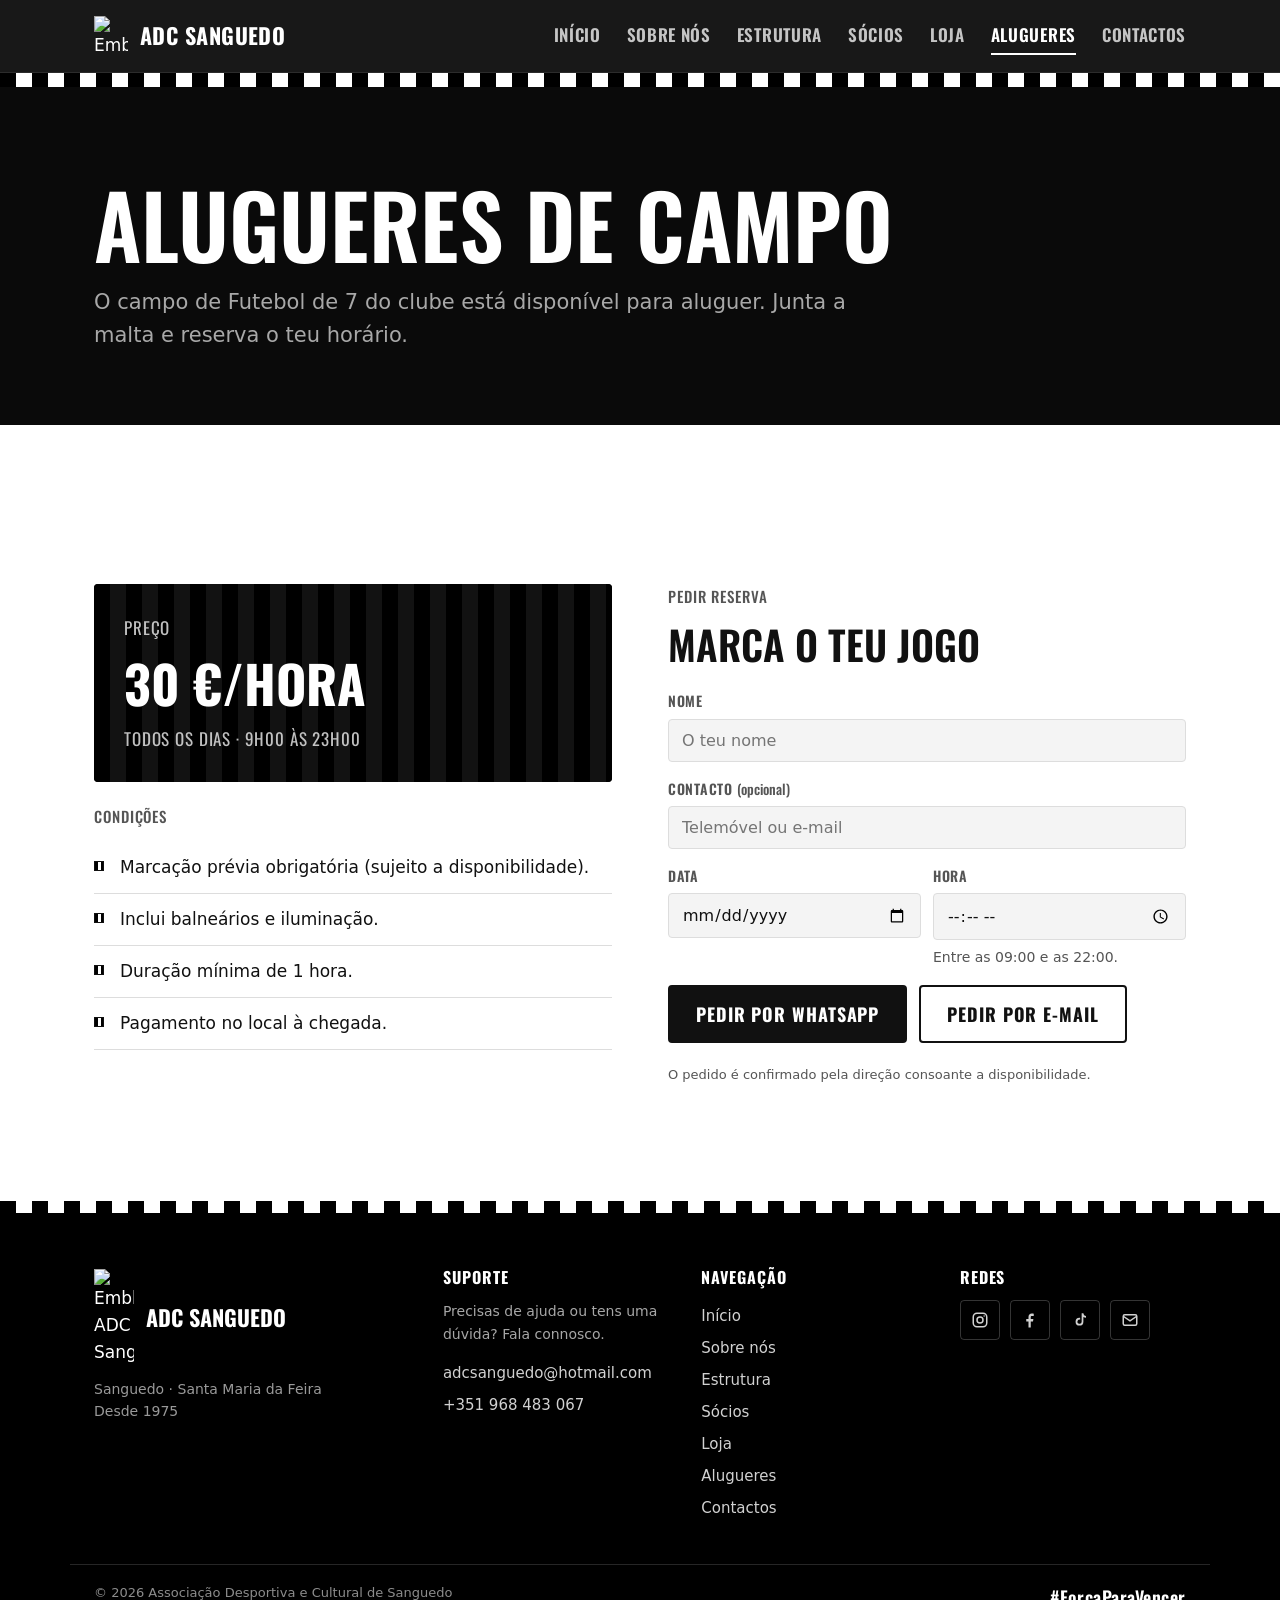
==== commit 70bc29e8: "Emblema oficial, fotos de fundo, patrocinadores e página Estrutura renovada - Emblema oficial do clu" ====
--- a/alugueres.html
+++ b/alugueres.html
@@ -7,9 +7,10 @@
 <meta name="description" content="Aluga o campo de Futebol de 7 da ADC Sanguedo. Marca o teu horário." />
 <meta http-equiv="Content-Security-Policy" content="default-src 'self'; base-uri 'self'; object-src 'none'; script-src 'self'; style-src 'self'; font-src 'self'; img-src 'self' data:; connect-src 'self'; form-action 'self'; upgrade-insecure-requests" />
 <meta name="referrer" content="strict-origin-when-cross-origin" />
-<link rel="icon" href="favicon.svg" type="image/svg+xml" />
+<link rel="icon" href="favicon.png" type="image/png" />
+<link rel="apple-touch-icon" href="apple-touch-icon.png" />
 <link rel="preload" href="fonts/oswald-var.woff2" as="font" type="font/woff2" crossorigin />
-<link rel="stylesheet" href="css/style.css?v=11" />
+<link rel="stylesheet" href="css/style.css?v=24" />
 </head>
 <body data-page="alugueres">
 <header data-site-nav></header>
@@ -54,8 +55,8 @@
   </section>
 </main>
 <footer data-site-footer></footer>
-<script src="js/config.js?v=11" defer></script>
-<script src="js/site.js?v=11" defer></script>
-<script src="js/pages.js?v=11" defer></script>
+<script src="js/config.js?v=24" defer></script>
+<script src="js/site.js?v=24" defer></script>
+<script src="js/pages.js?v=24" defer></script>
 </body>
 </html>
--- a/css/style.css
+++ b/css/style.css
@@ -484,3 +484,127 @@
 .cta-socios__in { position:relative; display:flex; flex-wrap:wrap; align-items:center; justify-content:space-between; gap:24px 40px; padding-top:clamp(56px,8vw,96px); padding-bottom:clamp(56px,8vw,96px); }
 .cta-socios__txt { margin:12px 0 0; color:var(--ink-muted); font-size:clamp(17px,2vw,20px); }
 .cta-socios .btn { font-size:20px; padding:16px 32px; }
+
+/* Patrocinadores com logo: cartão branco para todos os logos ficarem legíveis */
+.spon--logo, .section--dark .spon--logo { background:#fff; border-color:#fff; padding:20px 24px; }
+.section--dark .spon--logo:hover { border-color:var(--ink-muted); }
+.spon--logo .spon__logo { max-height:80px; max-width:min(100%, 220px); }
+/* "Quer ser patrocinador?": contorno branco, distinto dos cartões dos logos */
+.section--dark .spon--cta { background-image:none; border:2px solid var(--ink-fg); }
+.section--dark .spon--cta::before { background:transparent; }
+.section--dark .spon--cta .spon__name { color:var(--ink-fg); }
+.section--dark .spon--cta:hover { background:var(--ink-fg); }
+.section--dark .spon--cta:hover .spon__name { color:var(--ink); }
+
+/* ============================================================
+   14. TOPO DA PÁGINA INICIAL: foto do clube + emblema grande
+   (para trocar a foto, muda o caminho em url(...) — relativo à pasta css/)
+   ============================================================ */
+.hero {
+  background:
+    linear-gradient(90deg, rgba(10,10,10,.94) 0%, rgba(10,10,10,.80) 45%, rgba(10,10,10,.55) 100%),
+    url(../img/fotos/adeptos-2.jpg) center 45% / cover no-repeat,
+    var(--ink);
+}
+.hero__grid {
+  grid-template-columns: clamp(180px, 22vw, 280px) 1fr;
+  gap: clamp(32px, 5vw, 72px); align-items: center;
+  min-height: min(78vh, 680px); padding-top: 56px; padding-bottom: 56px;
+}
+.hero__crest::after { content: none; }
+.hero__crest svg, .hero__crest img { width: 100%; max-width: none; filter: drop-shadow(0 18px 40px rgba(0,0,0,.6)); }
+.hero__body { padding: 0; }
+@media (max-width: 860px) {
+  .hero { background:
+    linear-gradient(180deg, rgba(10,10,10,.70) 0%, rgba(10,10,10,.92) 55%),
+    url(../img/fotos/adeptos-2.jpg) center top / cover no-repeat, var(--ink); }
+  .hero__grid { grid-template-columns: 1fr; gap: 28px; min-height: 0; padding-top: 40px; padding-bottom: 48px; }
+  .hero__crest { min-height: 0; justify-items: start; }
+  .hero__crest > span { width: 150px; }
+  .hero__crest svg, .hero__crest img { max-width: 150px; }
+  .hero__body { padding: 0; }
+}
+
+/* ============================================================
+   15. ESTRUTURA: uma secção por parte, com foto ao lado do texto
+   ============================================================ */
+.part-sec .part { padding-top:0; }
+.part__top { display:grid; grid-template-columns:1fr 1fr; gap:clamp(28px,5vw,64px); align-items:center; }
+.part__top--inv .part__foto { order:-1; }          /* foto à esquerda, para alternar */
+.part__top .lead { margin-bottom:0; }
+.part__foto { margin:0; border-radius:var(--radius); overflow:hidden; aspect-ratio:3/2; background:var(--surface); box-shadow:0 20px 50px rgba(0,0,0,.18); }
+.part__foto img { width:100%; height:100%; object-fit:cover; }
+.part-sec .esc-grid, .part-sec .facto-grid { margin-top:40px; }
+.section--alt .fixtures { background:var(--bg); }
+@media (max-width:820px){
+  .part__top { grid-template-columns:1fr; }
+  .part__top--inv .part__foto { order:0; }
+}
+
+/* Cabeçalho de página com foto de fundo (ex.: Sobre nós → gala dos 50 anos) */
+.pagehead--foto .wrap { padding-top:clamp(80px,12vw,160px); padding-bottom:clamp(64px,9vw,120px); }
+.pagehead--gala {
+  background:
+    linear-gradient(90deg, rgba(10,10,10,.92) 0%, rgba(10,10,10,.72) 55%, rgba(10,10,10,.5) 100%),
+    url(../img/fotos/gala.jpg) center 55% / cover no-repeat,
+    var(--ink);
+}
+
+/* Secção com foto de fundo (Estrutura → Formação) */
+.part-sec--foto { color:var(--ink-fg); padding:clamp(80px,11vw,150px) 0; }
+.part-sec--formacao {
+  background:
+    linear-gradient(90deg, rgba(10,10,10,.90) 0%, rgba(10,10,10,.70) 50%, rgba(10,10,10,.45) 100%),
+    url(../img/fotos/formacao-1.jpg) center 35% / cover no-repeat,
+    var(--ink);
+}
+.part-sec--foto .part__num { color:var(--ink-muted); }
+.part-sec--foto .lead { color:rgba(255,255,255,.82); }
+.part-sec--foto .esc { background:rgba(10,10,10,.55); border-color:rgba(255,255,255,.22); color:var(--ink-fg); backdrop-filter:blur(4px); }
+.part-sec--foto .esc span { color:var(--ink-muted); }
+@media (max-width:820px){
+  .part-sec--formacao { background:
+    linear-gradient(180deg, rgba(10,10,10,.65) 0%, rgba(10,10,10,.88) 60%),
+    url(../img/fotos/formacao-1.jpg) center top / cover no-repeat, var(--ink); }
+}
+
+/* Slogan do clube (#ForçaParaVencer) */
+.hero__slogan { margin:14px 0 0; font-family:var(--font-head); font-weight:600; font-size:clamp(22px,2.6vw,32px); letter-spacing:.02em; color:var(--ink-fg); }
+.hero__body > *:nth-child(5){ animation-delay:.32s; }
+.footer__slogan { font-family:var(--font-head); font-weight:600; font-size:18px; letter-spacing:.03em; color:var(--band-fg); }
+
+/* Estrutura → Séniores com foto de fundo */
+.part-sec--seniores {
+  background:
+    linear-gradient(90deg, rgba(10,10,10,.92) 0%, rgba(10,10,10,.78) 50%, rgba(10,10,10,.6) 100%),
+    url(../img/fotos/jogo.jpg) center 40% / cover no-repeat,
+    var(--ink);
+}
+@media (max-width:820px){
+  .part-sec--seniores { background:
+    linear-gradient(180deg, rgba(10,10,10,.65) 0%, rgba(10,10,10,.9) 45%),
+    url(../img/fotos/jogo.jpg) center top / cover no-repeat, var(--ink); }
+}
+/* Cartões e lista de jogos sobre a foto */
+.part-sec--foto .facto { background:rgba(10,10,10,.55); border-color:rgba(255,255,255,.22); backdrop-filter:blur(4px); }
+.part-sec--foto .facto .k { color:var(--ink-muted); }
+.part-sec--foto .fixtures { background:rgba(10,10,10,.6); border-color:rgba(255,255,255,.22); backdrop-filter:blur(4px); }
+.part-sec--foto .fx { border-top-color:rgba(255,255,255,.14); }
+.part-sec--foto .fx__main span, .part-sec--foto .fx__date .m { color:var(--ink-muted); }
+.part-sec--foto .fx__ha { border-color:var(--ink-fg); }
+.part-sec--foto .fx__ha.casa { background:var(--ink-fg); color:var(--ink); }
+.part-sec--foto .fx--empty a { color:var(--ink-fg); }
+@media (max-width:520px){
+  .fx { grid-template-columns:44px 1fr auto; gap:12px; padding:16px 14px; }
+  .fx__main b { font-size:18px; }
+}
+
+/* Formação: escalões numa coluna à esquerda, para a foto de fundo se ver inteira à direita */
+.part-sec--formacao { background-position:0 0, center 40%, 0 0; }
+.part-sec--formacao .esc-grid { grid-template-columns:1fr; max-width:360px; gap:8px; }
+.part-sec--formacao .esc { display:flex; justify-content:space-between; align-items:baseline; gap:16px; padding:13px 18px; }
+.part-sec--formacao .esc b { display:inline; font-size:20px; }
+.part-sec--formacao .lead { max-width:46ch; }
+@media (max-width:820px){
+  .part-sec--formacao .esc-grid { max-width:none; }
+}
